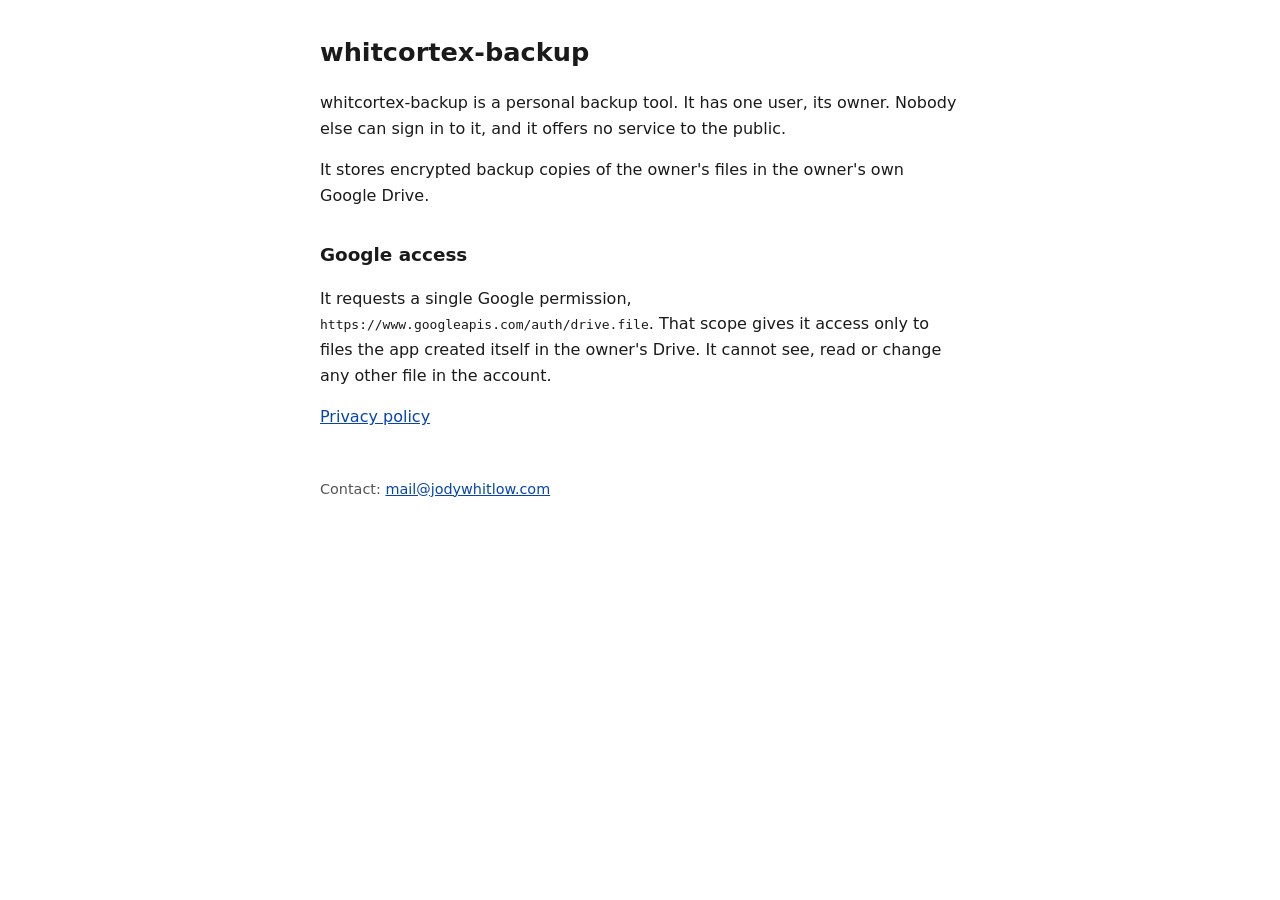
==== index.html @ 3cf536d9 "feat(pages): home and privacy pages for backup.jodyyokai.com Static pages Google's OAuth consent scr" ====
<!doctype html>
<html lang="en">
<head>
<meta charset="utf-8">
<meta name="viewport" content="width=device-width, initial-scale=1">
<title>whitcortex-backup</title>
<link rel="stylesheet" href="style.css">
</head>
<body>
<h1>whitcortex-backup</h1>
<p>whitcortex-backup is a personal backup tool. It has one user, its owner. Nobody else can sign in to it, and it offers no service to the public.</p>
<p>It stores encrypted backup copies of the owner's files in the owner's own Google Drive.</p>
<h2>Google access</h2>
<p>It requests a single Google permission, <code>https://www.googleapis.com/auth/drive.file</code>. That scope gives it access only to files the app created itself in the owner's Drive. It cannot see, read or change any other file in the account.</p>
<p><a href="privacy/">Privacy policy</a></p>
<footer>Contact: <a href="mailto:mail@jodywhitlow.com">mail@jodywhitlow.com</a></footer>
</body>
</html>
---- style.css ----
body { font-family: system-ui, -apple-system, "Segoe UI", sans-serif; max-width: 40rem; margin: 2rem auto; padding: 0 1rem; line-height: 1.6; color: #1a1a1a; background: #fff; }
h1 { font-size: 1.6rem; } h2 { font-size: 1.15rem; margin-top: 2rem; }
footer { margin-top: 3rem; font-size: 0.9rem; color: #555; }
a { color: #0645ad; }
@media (prefers-color-scheme: dark) { body { color: #e6e6e6; background: #121212; } footer { color: #aaa; } a { color: #8ab4f8; } }
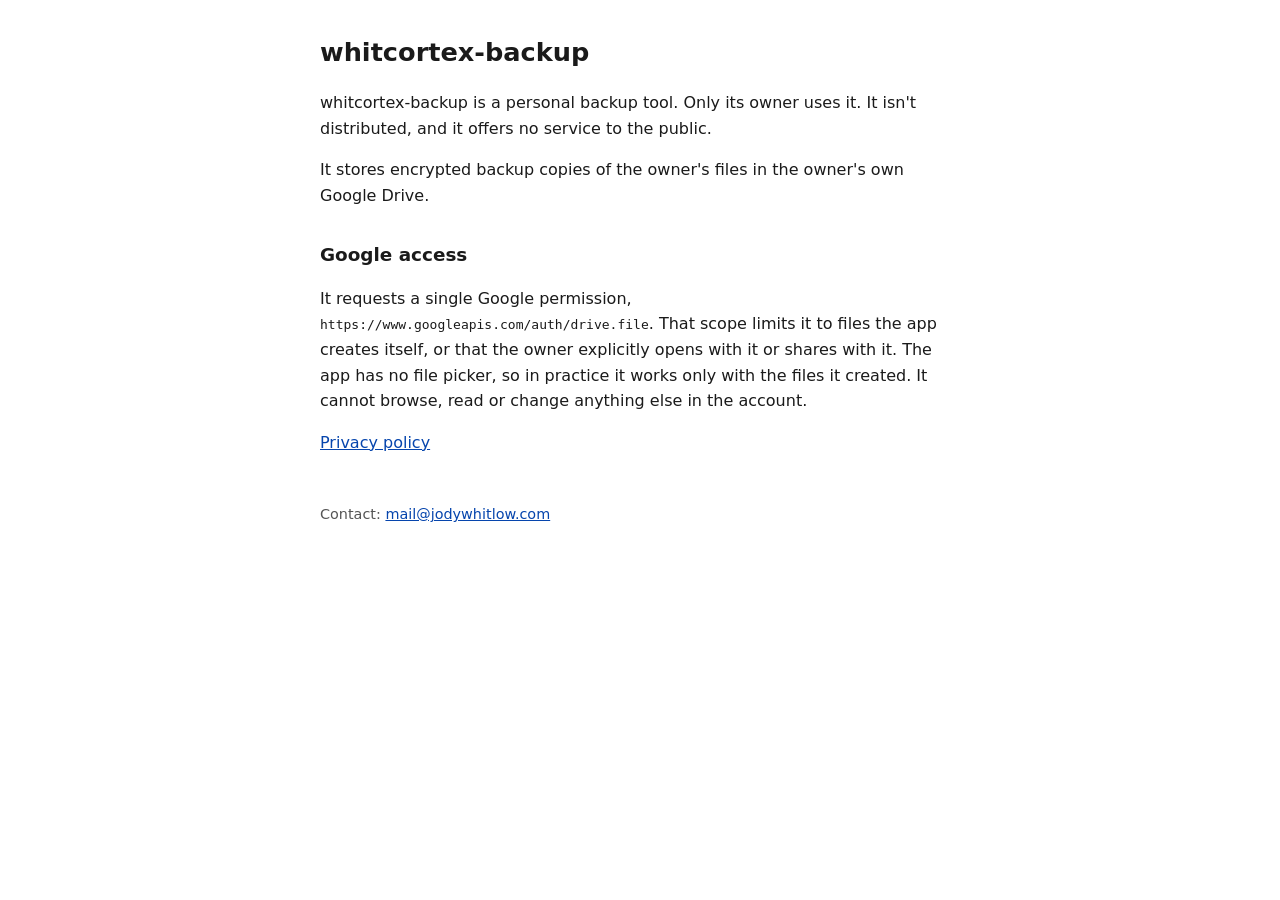
==== commit aabd0d09: "fix(pages): skeptical-review wording: drive.file scope, no sign-in claim, full deletion steps, GitHu" ====
--- a/index.html
+++ b/index.html
@@ -8,10 +8,10 @@
 </head>
 <body>
 <h1>whitcortex-backup</h1>
-<p>whitcortex-backup is a personal backup tool. It has one user, its owner. Nobody else can sign in to it, and it offers no service to the public.</p>
+<p>whitcortex-backup is a personal backup tool. Only its owner uses it. It isn't distributed, and it offers no service to the public.</p>
 <p>It stores encrypted backup copies of the owner's files in the owner's own Google Drive.</p>
 <h2>Google access</h2>
-<p>It requests a single Google permission, <code>https://www.googleapis.com/auth/drive.file</code>. That scope gives it access only to files the app created itself in the owner's Drive. It cannot see, read or change any other file in the account.</p>
+<p>It requests a single Google permission, <code>https://www.googleapis.com/auth/drive.file</code>. That scope limits it to files the app creates itself, or that the owner explicitly opens with it or shares with it. The app has no file picker, so in practice it works only with the files it created. It cannot browse, read or change anything else in the account.</p>
 <p><a href="privacy/">Privacy policy</a></p>
 <footer>Contact: <a href="mailto:mail@jodywhitlow.com">mail@jodywhitlow.com</a></footer>
 </body>
